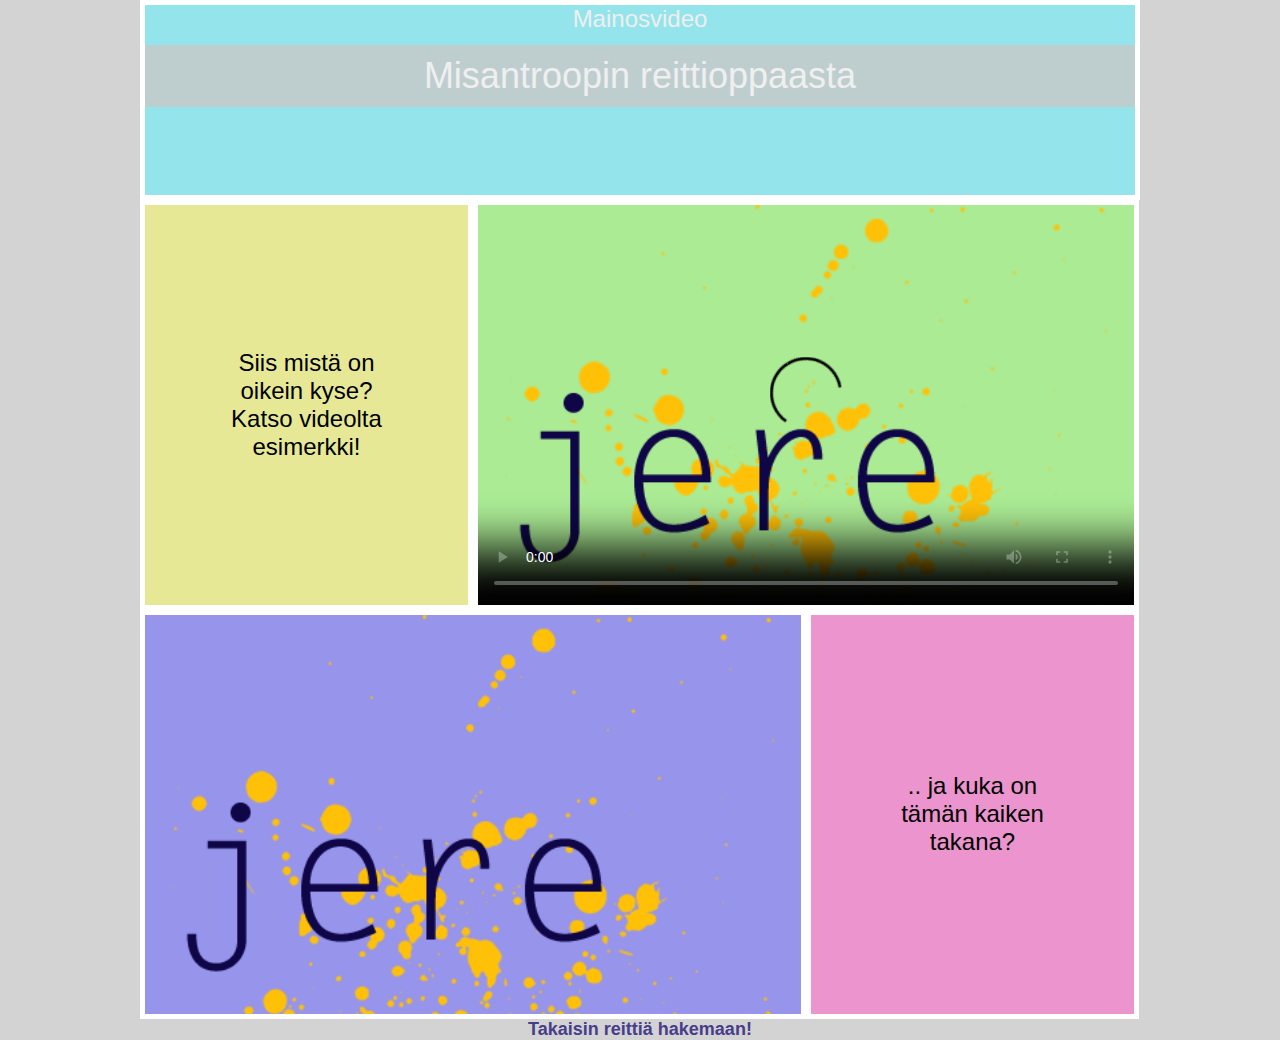
==== about.html @ 6d834936 "added media page and links to it" ====
<!DOCTYPE html>
<html lang="en">
<head>
    <title>Flexbox Intro</title>
    <meta charset="utf-8">
    <meta name="viewport" content="width=device-width, initial-scale=1.0">
    <link href="css/aboutstyle.css" rel="stylesheet">
</head>
<body>

<main class="container">

    <header class="flexbox turquoise" style="position: relative;">
        <video id="vid" autoplay muted preload loop>
            <source src="media/misantrooppi8.mp4" type="video/mp4">
            <source src="media/misantrooppi8.webm" type="video/webm">
            <source src="media/misantrooppi8.oggtheora.ogv" type="video/ogg">
        </video>
        <div>Mainosvideo</div>
        <div class="title">Misantroopin reittioppaasta</div>
    </header>

    <div class="flexbox yellow textBox">
        <div class="textLine">Siis mistä on oikein kyse? Katso videolta esimerkki! </div>
    </div>
    <div class="flexbox green imageBox">
        <video id="vid2" controls poster="media/logo.png">
        <source src="media/misantrooppi8.mp4" type="video/mp4">
        <source src="media/misantrooppi8.webm" type="video/webm">
        <source src="media/misantrooppi8.oggtheora.ogv" type="video/ogg">
    </video></div>
    <div class="flexbox blue imageBox"><img src="media/logo.png"></div>
    <div class="flexbox pink textBox">
        <div class="textLine">.. ja kuka on tämän kaiken takana?</div>
    </div>
    <footer><a href="index.html"> Takaisin reittiä hakemaan!</a></footer>

</main>
</body>
</html>
---- css/aboutstyle.css ----
html, body {
    background-color: lightgrey;
    margin: 0;
    padding: 0;
}

body {
    font-family: 'Lato', sans-serif;
}

footer {
    text-align: center;
    width: 100%;
}
a {
    font-size: large;
    text-decoration: none;
    font-weight: bold;
    color: darkslateblue;
}

.title {
    background-color: rgba(200,200,200,0.8);
    width: 100%;
    top: 40px;
    padding: 10px 0;
    font-size: 1.5em;
    text-align: center;
    position: absolute;
}

.green {
    background-color: rgba(161,241,132,0.8);
}

.yellow {
    background-color: rgba(235,238,135,0.8);
}

.blue {
    background-color: rgba(135,132,241,0.8);
}

.pink {
    background-color: rgba(241,132,205,0.8);
}

.container {
    display: flex;
    flex-wrap: wrap;
}

.flexbox {
    width: 100%;
    text-align: center;
    box-sizing: border-box;
    min-height: 200px;
    border: 5px solid white;
    font-size: x-large;
}

.placekitten {
    width: 100%;
    max-width: 250px;
}

/* Media queries.. Use some breakpoints here */
/* Content is king */

@media screen and (min-width: 500px) {
    .textBox {
        width: 33.3%
    }

    .imageBox {
        width: 66.6%;
    }
}

@media screen and (min-width: 650px) {
    .textBox {
        width: 33.3%
    }

    .imageBox {
        width: 66.6%;
    }
}

@media screen and (min-width: 1200px) {
    .container {
        width: 1000px;
        margin: auto;
    }

    .textBox {
        width: 33.3%
    }

    .imageBox {
        width: 66.6%;
    }
}

header {
    position: relative;
    overflow: hidden;
    text-align: center;
    height: 200px;
}

.turquoise {
    background-color: rgba(132,232,241,0.8);
    color: #efefef;
}

#vid {
    position: absolute;
    top: 0;
    left: 0;
    width: 100%;
    height: 100%;
    object-fit: cover;
    -webkit-filter: grayscale(100%); /* Safari 6.0 - 9.0 */
    filter: grayscale(100%);
}

#vid2{
    top: 0;
    left: 0;
    width: 100%;
    height: 100%;
    object-fit: cover;
}

.textBox {
    display: flex;
    align-items: center;
    justify-content: center;
}

.textLine {
    max-width: 50%;
}

.imageBox{
    padding: 0;
}

img {
    top: 0;
    left: 0;
    width: 100%;
    height: 100%;
    object-fit: cover;}
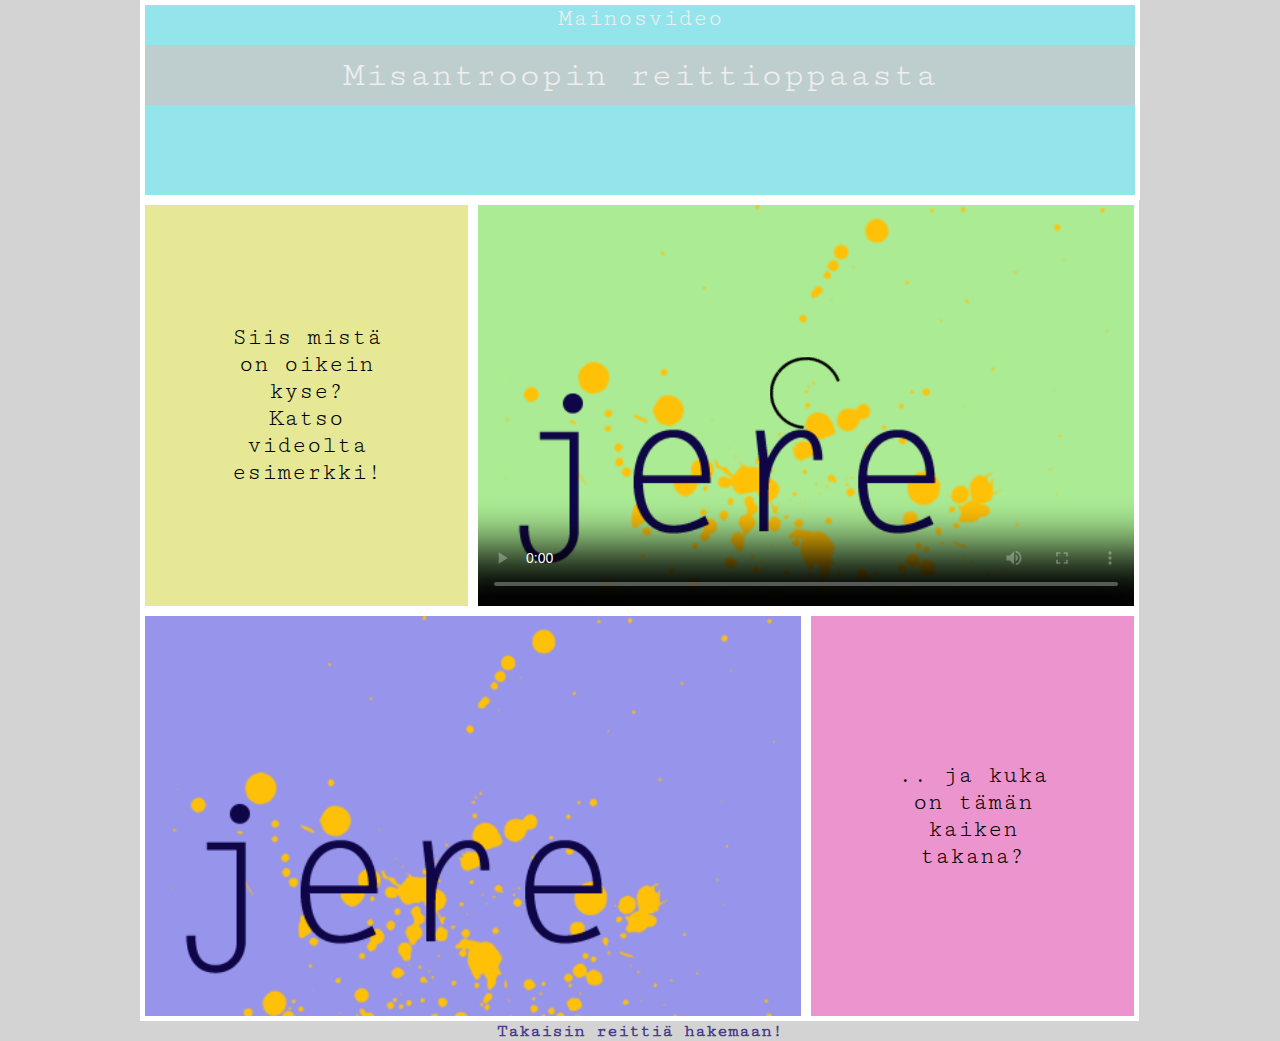
==== commit 8f4d0463: "added start of mobile responsivity changes to css" ====
--- a/about.html
+++ b/about.html
@@ -6,6 +6,7 @@
     <meta charset="utf-8">
     <meta name="viewport" content="width=device-width, initial-scale=1.0">
     <link href="css/aboutstyle.css" rel="stylesheet">
+    <link href="https://fonts.googleapis.com/css?family=Cutive+Mono" rel="stylesheet">
 </head>
 <body>
 
--- a/css/aboutstyle.css
+++ b/css/aboutstyle.css
@@ -5,7 +5,7 @@
 }
 
 body {
-    font-family: 'Lato', sans-serif;
+    font-family: 'Cutive Mono', monospace;
 }
 
 footer {
@@ -64,8 +64,7 @@
     max-width: 250px;
 }
 
-/* Media queries.. Use some breakpoints here */
-/* Content is king */
+/* Media queries */
 
 @media screen and (min-width: 500px) {
     .textBox {
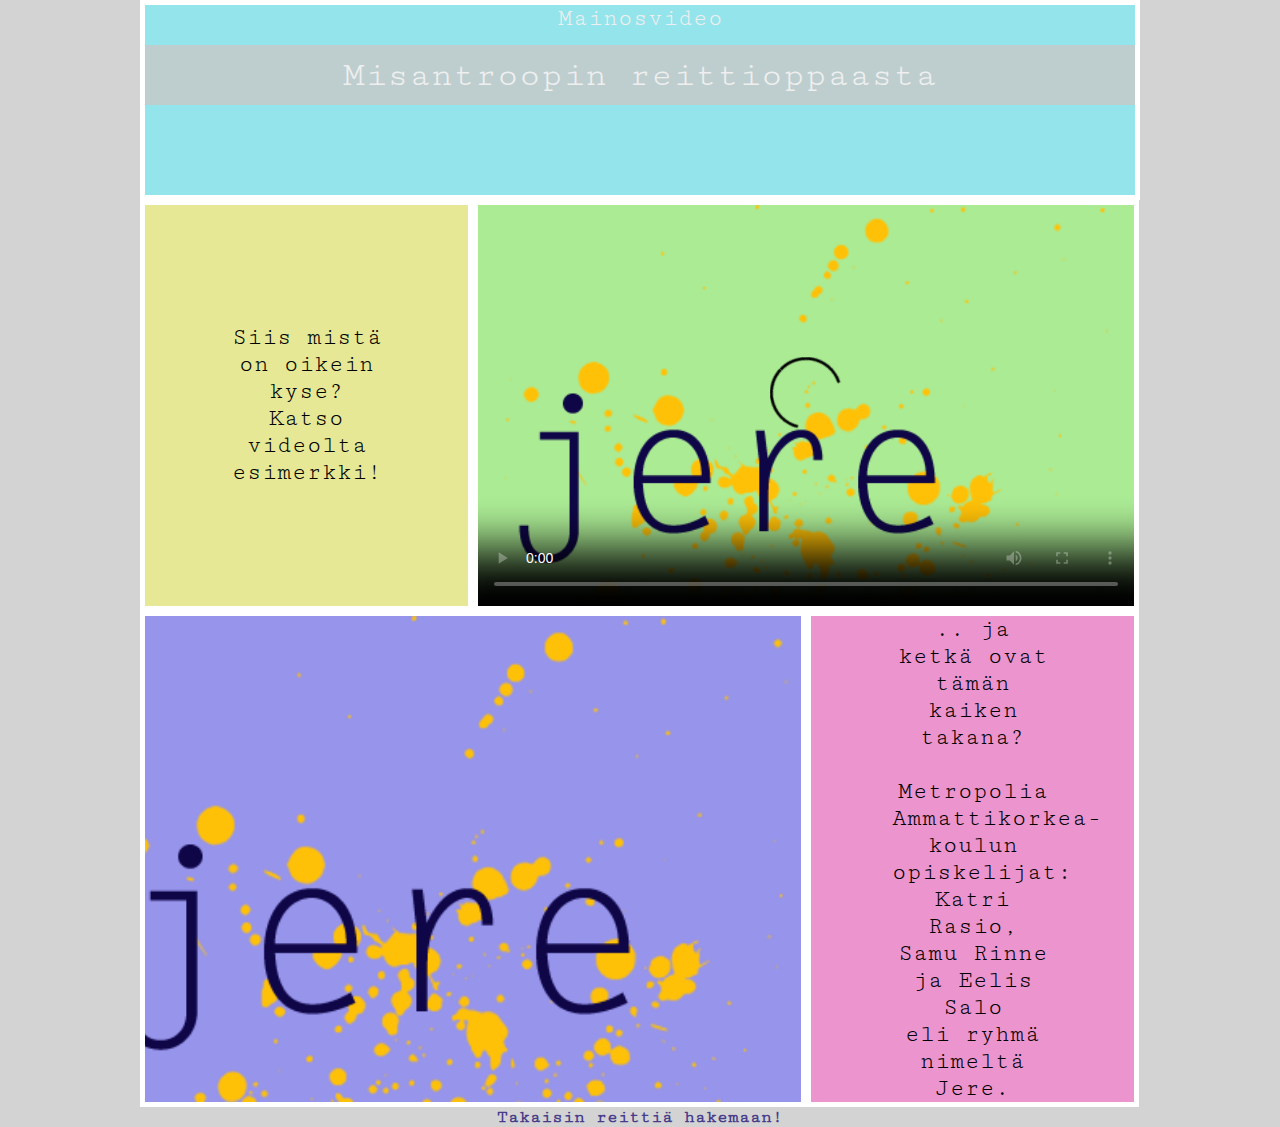
==== commit d76c824a: "master.js compiled together and linked to index.html. small text changes" ====
--- a/about.html
+++ b/about.html
@@ -33,7 +33,12 @@
     </video></div>
     <div class="flexbox blue imageBox"><img src="media/logo.png"></div>
     <div class="flexbox pink textBox">
-        <div class="textLine">.. ja kuka on tämän kaiken takana?</div>
+        <div class="textLine">.. ja ketkä ovat tämän kaiken takana? <br><br>
+            Metropolia Ammattikorkea-<br>
+            koulun opiskelijat:<br>
+            Katri Rasio, Samu Rinne ja Eelis Salo<br>
+            eli ryhmä nimeltä Jere.
+        </div>
     </div>
     <footer><a href="index.html"> Takaisin reittiä hakemaan!</a></footer>
 
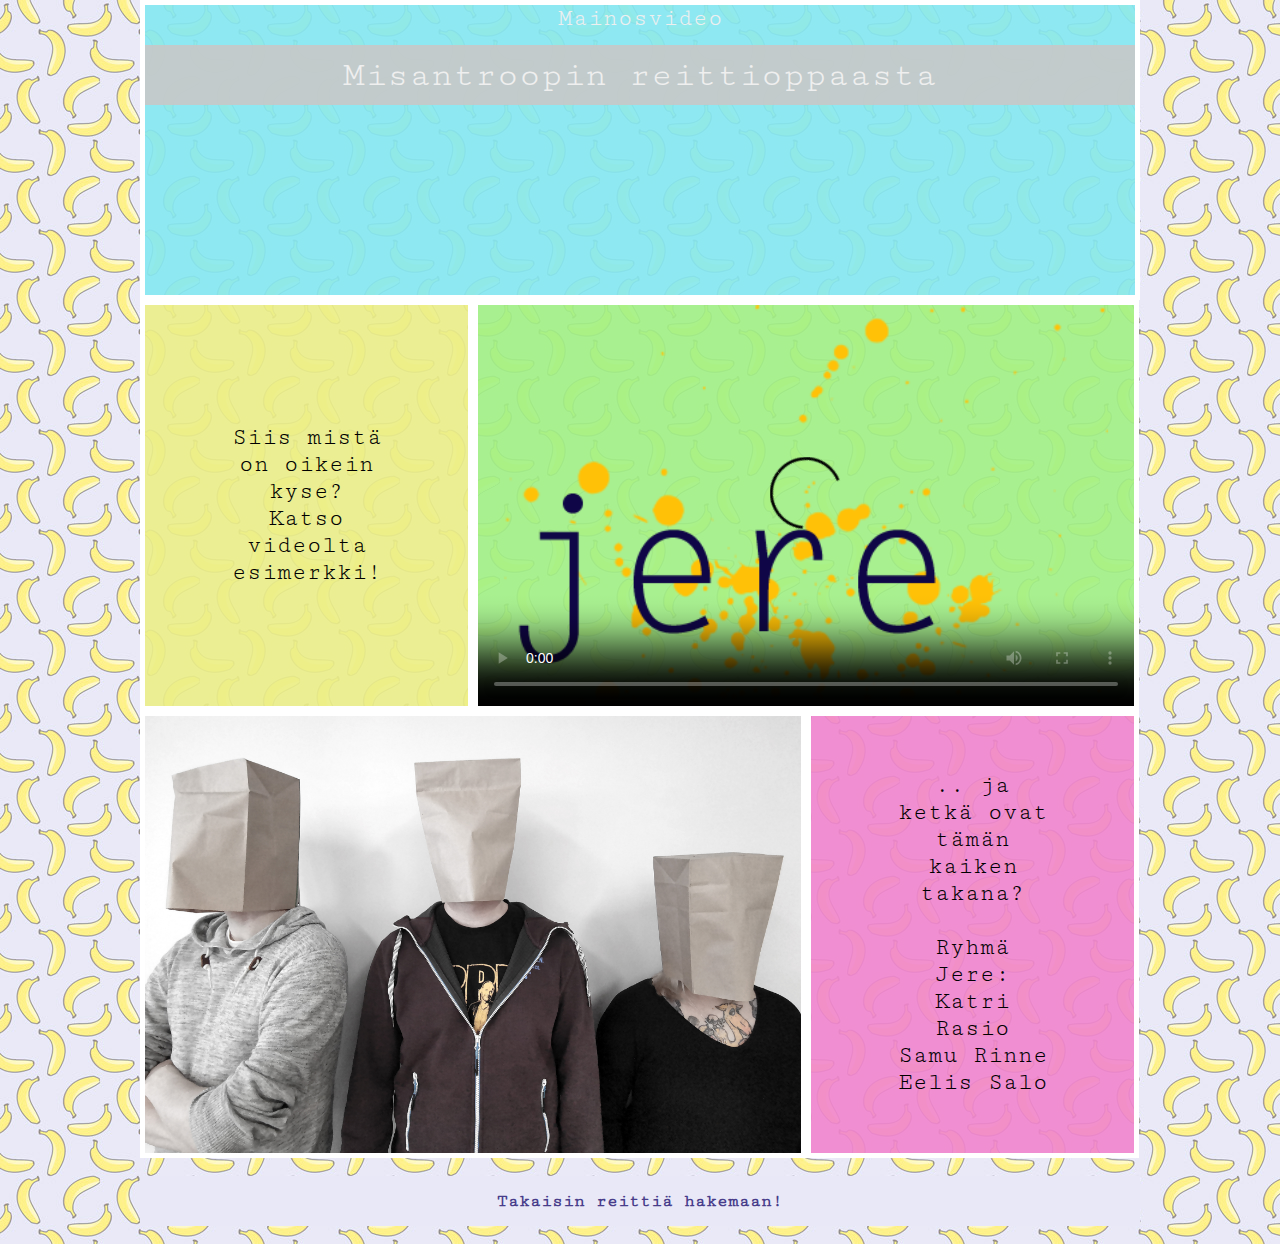
==== commit 8e2f6d75: "final commit finally" ====
--- a/about.html
+++ b/about.html
@@ -31,16 +31,14 @@
         <source src="media/misantrooppi8.webm" type="video/webm">
         <source src="media/misantrooppi8.oggtheora.ogv" type="video/ogg">
     </video></div>
-    <div class="flexbox blue imageBox"><img src="media/logo.png"></div>
+    <div class="flexbox blue imageBox"><img src="media/pussipaat.jpg"></div>
     <div class="flexbox pink textBox">
         <div class="textLine">.. ja ketkä ovat tämän kaiken takana? <br><br>
-            Metropolia Ammattikorkea-<br>
-            koulun opiskelijat:<br>
-            Katri Rasio, Samu Rinne ja Eelis Salo<br>
-            eli ryhmä nimeltä Jere.
+            Ryhmä Jere:<br>
+            Katri Rasio<br>Samu Rinne<br>Eelis Salo<br>
         </div>
     </div>
-    <footer><a href="index.html"> Takaisin reittiä hakemaan!</a></footer>
+    <footer><a href="index.html"><p id="footerText">Takaisin reittiä hakemaan!</p></a></footer>
 
 </main>
 </body>
--- a/css/aboutstyle.css
+++ b/css/aboutstyle.css
@@ -1,5 +1,7 @@
 html, body {
     background-color: lightgrey;
+    background-image: url("../media/banana.jpg");
+
     margin: 0;
     padding: 0;
 }
@@ -11,7 +13,14 @@
 footer {
     text-align: center;
     width: 100%;
+    margin: 0;
 }
+#footerText{
+    background-color: #e9e8f7;
+    padding: 15px;
+    width: auto;
+}
+
 a {
     font-size: large;
     text-decoration: none;
@@ -20,7 +29,7 @@
 }
 
 .title {
-    background-color: rgba(200,200,200,0.8);
+    background-color: rgba(200,200,200,0.9);
     width: 100%;
     top: 40px;
     padding: 10px 0;
@@ -30,19 +39,19 @@
 }
 
 .green {
-    background-color: rgba(161,241,132,0.8);
+    background-color: rgba(161,241,132,0.9);
 }
 
 .yellow {
-    background-color: rgba(235,238,135,0.8);
+    background-color: rgba(235,238,135,0.9);
 }
 
 .blue {
-    background-color: rgba(135,132,241,0.8);
+    background-color: rgba(135,132,241,0.9);
 }
 
 .pink {
-    background-color: rgba(241,132,205,0.8);
+    background-color: rgba(241,132,205,0.9);
 }
 
 .container {
@@ -54,7 +63,7 @@
     width: 100%;
     text-align: center;
     box-sizing: border-box;
-    min-height: 200px;
+    min-height: 300px;
     border: 5px solid white;
     font-size: x-large;
 }
@@ -68,7 +77,7 @@
 
 @media screen and (min-width: 500px) {
     .textBox {
-        width: 33.3%
+        width: 33.3%;
     }
 
     .imageBox {
@@ -78,7 +87,7 @@
 
 @media screen and (min-width: 650px) {
     .textBox {
-        width: 33.3%
+        width: 33.3%;
     }
 
     .imageBox {
@@ -109,7 +118,7 @@
 }
 
 .turquoise {
-    background-color: rgba(132,232,241,0.8);
+    background-color: rgba(132,232,241,0.9);
     color: #efefef;
 }
 
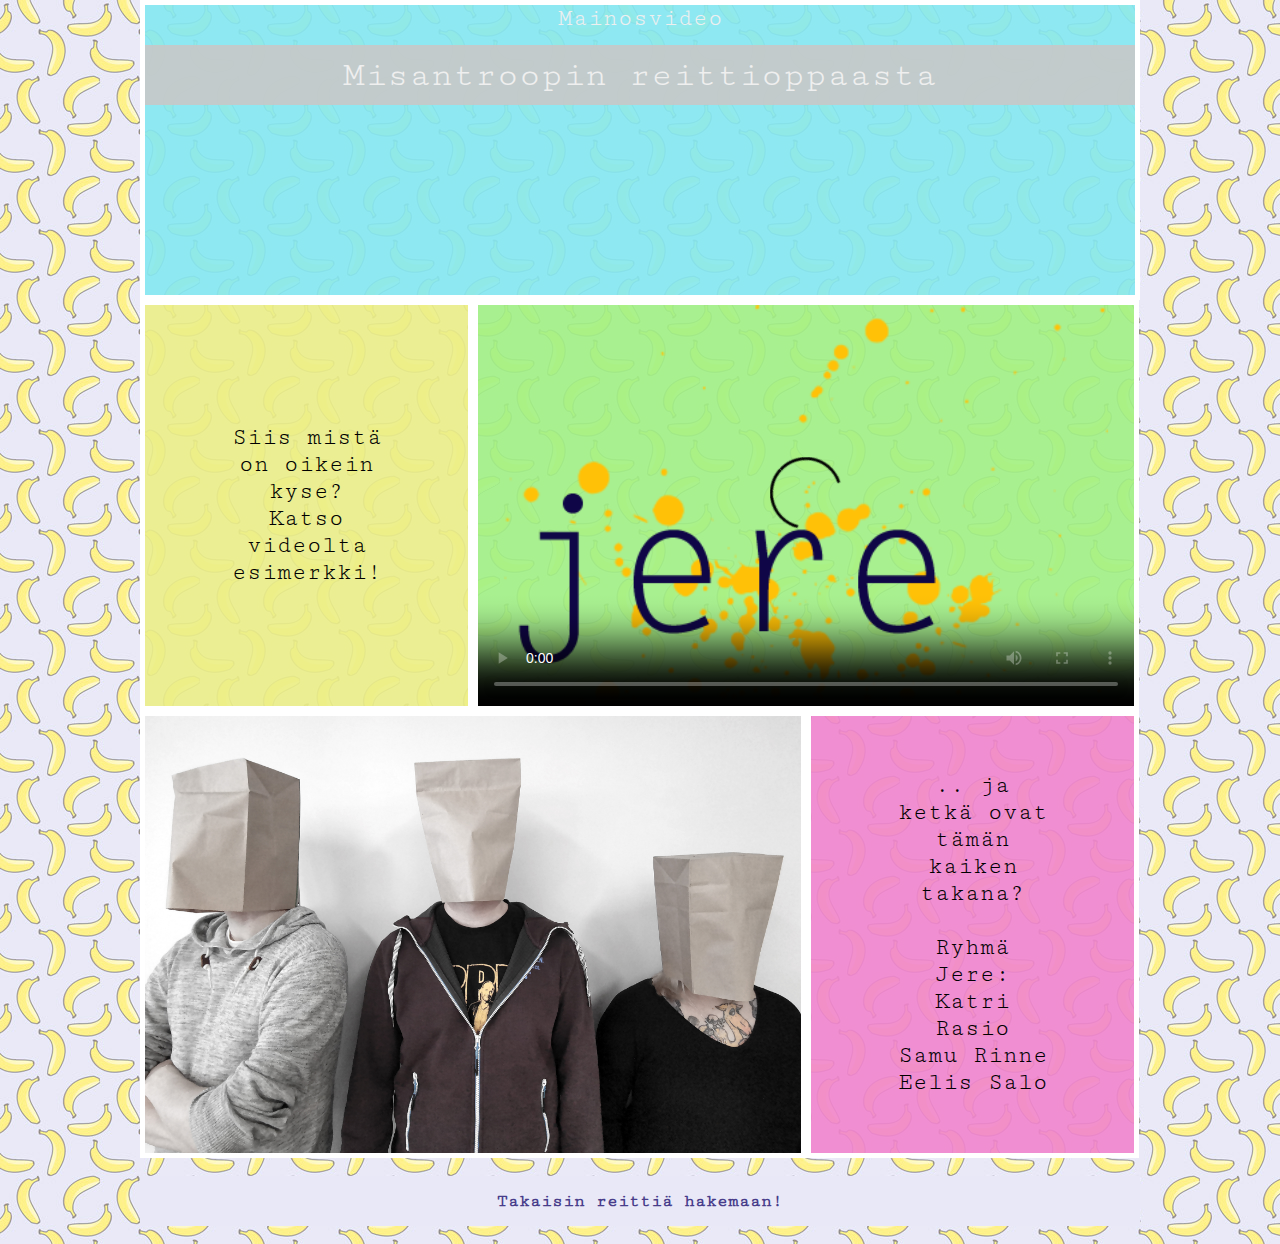
==== commit e7905ca0: "fixed about.html title" ====
--- a/about.html
+++ b/about.html
@@ -2,7 +2,7 @@
 <!DOCTYPE html>
 <html lang="en">
 <head>
-    <title>Flexbox Intro</title>
+    <title>Tietoa meistä & projektista</title>
     <meta charset="utf-8">
     <meta name="viewport" content="width=device-width, initial-scale=1.0">
     <link href="css/aboutstyle.css" rel="stylesheet">
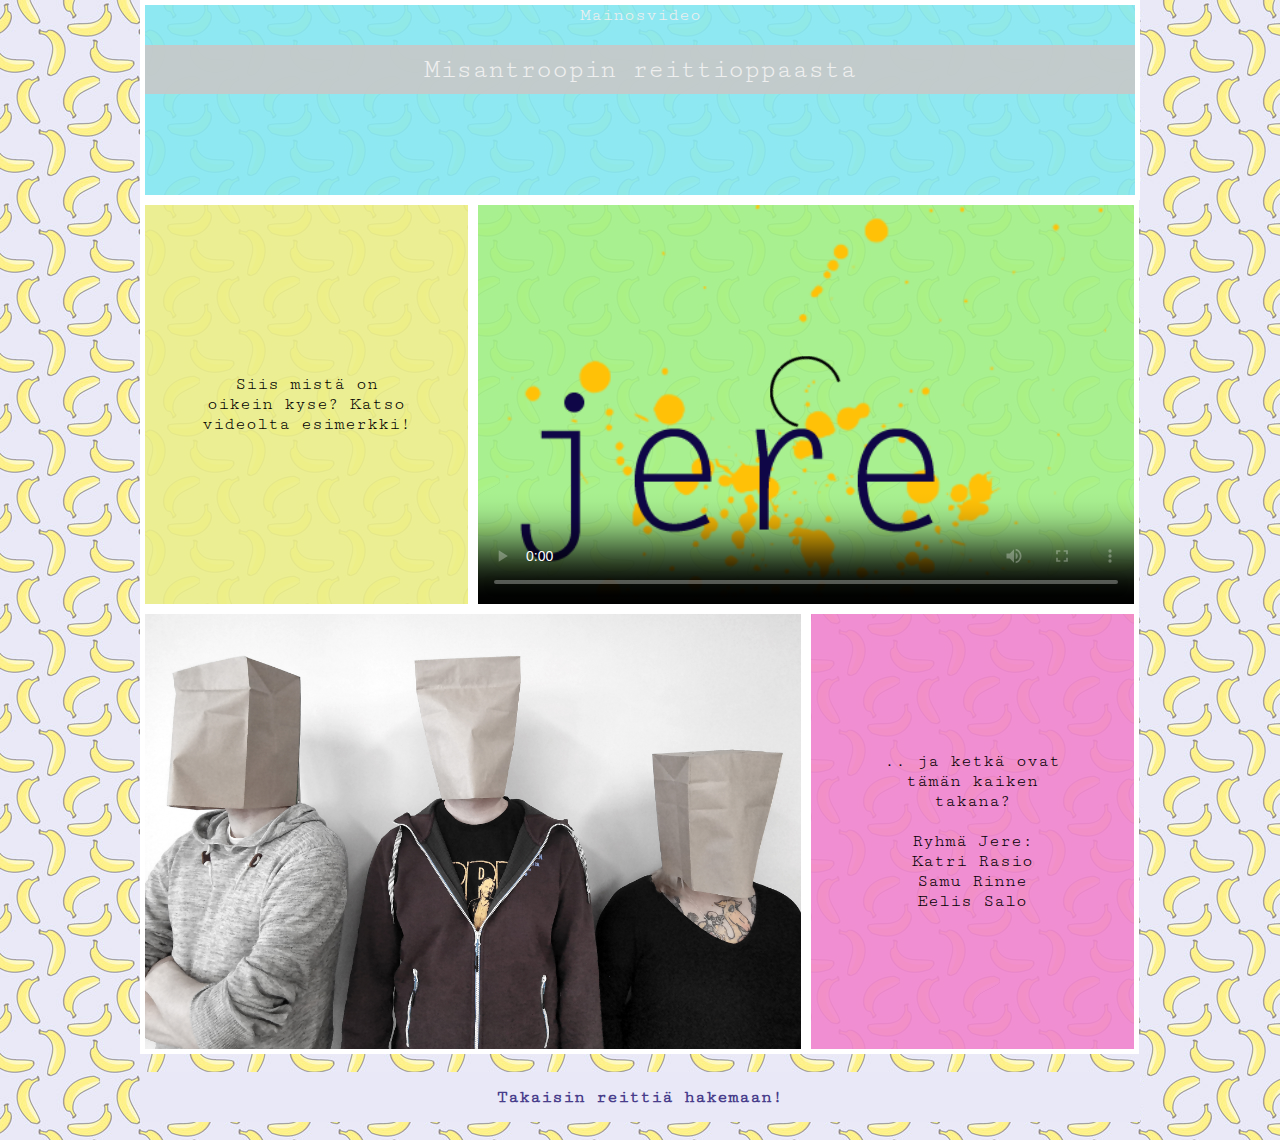
==== commit f53dbf93: "unused files removed" ====
--- a/about.html
+++ b/about.html
@@ -31,7 +31,7 @@
         <source src="media/misantrooppi8.webm" type="video/webm">
         <source src="media/misantrooppi8.oggtheora.ogv" type="video/ogg">
     </video></div>
-    <div class="flexbox blue imageBox"><img src="media/pussipaat.jpg"></div>
+    <div class="flexbox blue imageBox"><img src="media/thisIsUs.jpg"></div>
     <div class="flexbox pink textBox">
         <div class="textLine">.. ja ketkä ovat tämän kaiken takana? <br><br>
             Ryhmä Jere:<br>
--- a/css/aboutstyle.css
+++ b/css/aboutstyle.css
@@ -63,25 +63,20 @@
     width: 100%;
     text-align: center;
     box-sizing: border-box;
-    min-height: 300px;
+    min-height: 200px;
     border: 5px solid white;
-    font-size: x-large;
-}
-
-.placekitten {
-    width: 100%;
-    max-width: 250px;
+    font-size: large;
 }
 
 /* Media queries */
 
 @media screen and (min-width: 500px) {
     .textBox {
-        width: 33.3%;
+        width: 100%;
     }
 
     .imageBox {
-        width: 66.6%;
+        width: 100%;
     }
 }
 
@@ -148,7 +143,7 @@
 }
 
 .textLine {
-    max-width: 50%;
+    max-width: 66.6%;
 }
 
 .imageBox{
